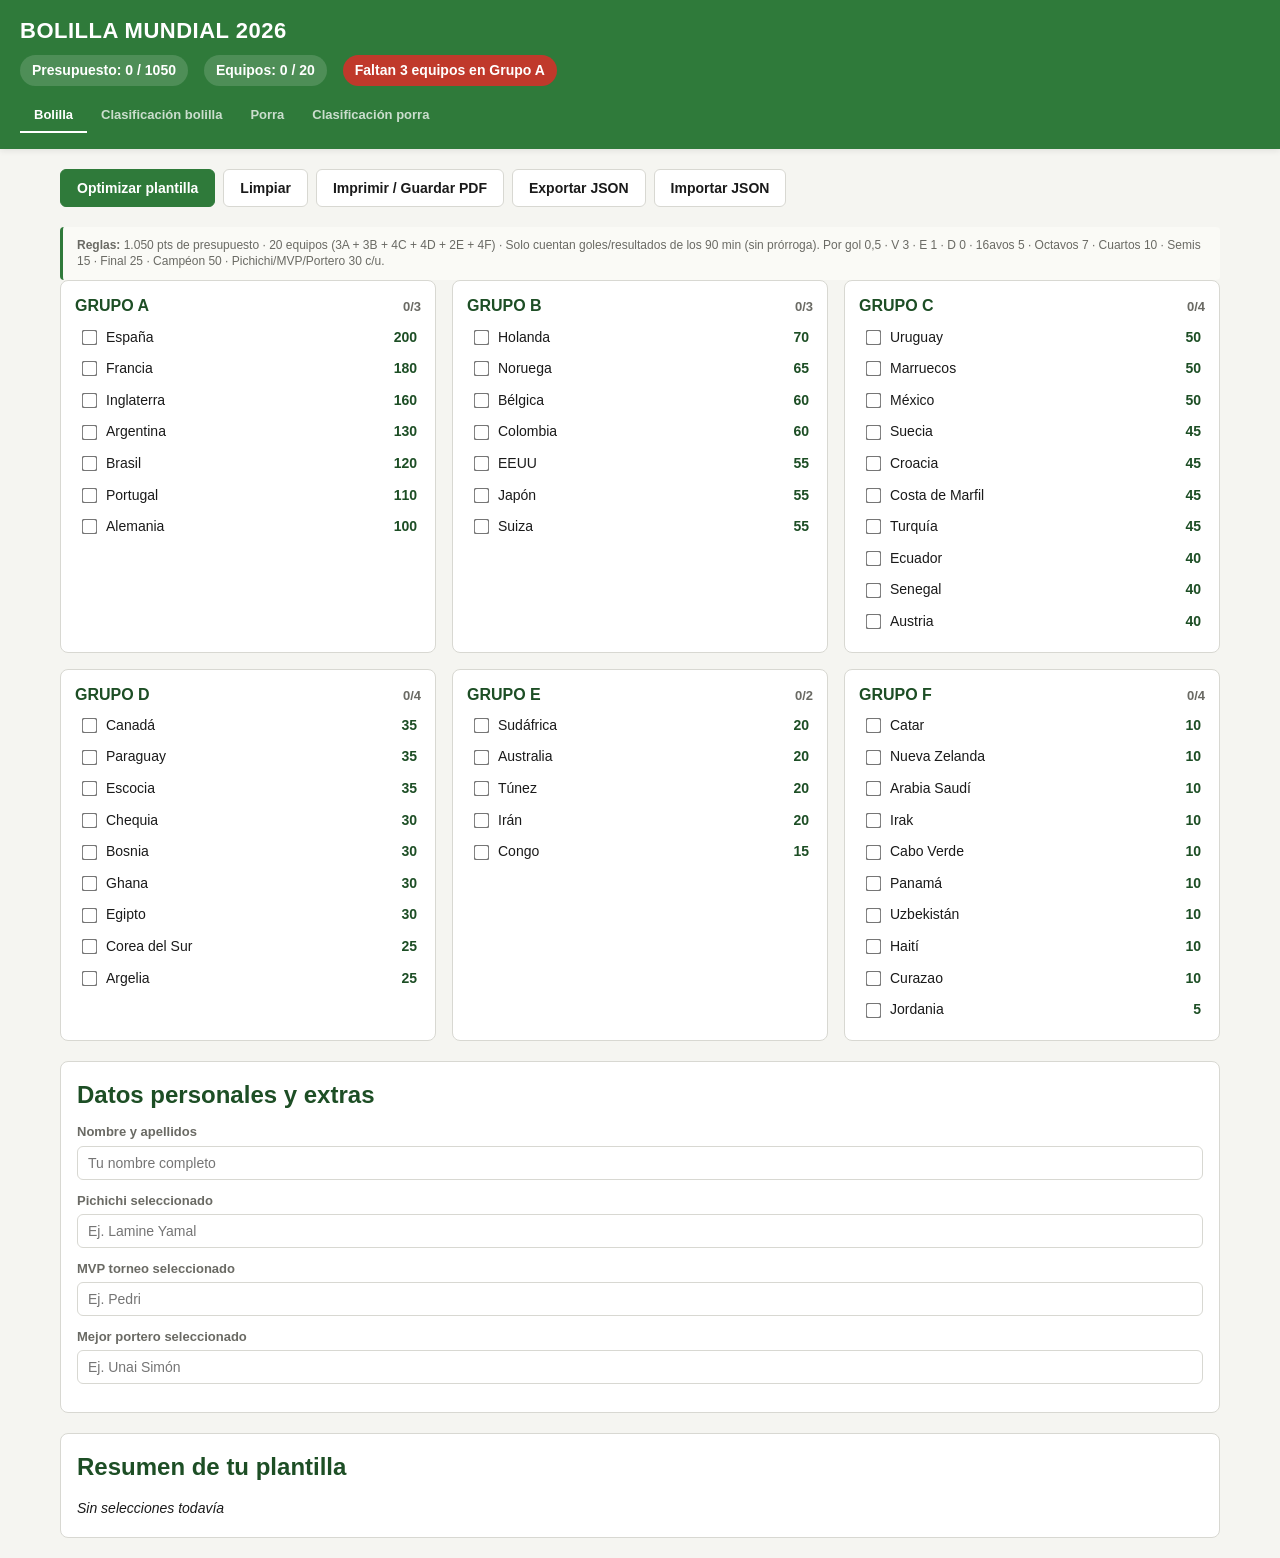
==== index.html @ 5770fac2 "feat(porra): nueva app de porra de predicciones paralela a la bolilla - data/porra/{config,predictio" ====
<!DOCTYPE html>
<html lang="es">
<head>
<meta charset="UTF-8">
<meta name="viewport" content="width=device-width, initial-scale=1.0">
<title>Bolilla Mundial 2026</title>
<style>
  :root {
    --green: #2f7a3a;
    --green-light: #d4ecd6;
    --green-dark: #1d4e25;
    --bg: #f5f5f1;
    --card: #ffffff;
    --border: #d8d8d2;
    --text: #1a1a1a;
    --muted: #6a6a64;
    --warn: #c0392b;
    --ok: #2f7a3a;
  }
  * { box-sizing: border-box; }
  body {
    font-family: -apple-system, BlinkMacSystemFont, "Segoe UI", Roboto, sans-serif;
    margin: 0;
    padding: 0;
    background: var(--bg);
    color: var(--text);
    line-height: 1.4;
  }
  header {
    background: var(--green);
    color: white;
    padding: 16px 20px;
    position: sticky;
    top: 0;
    z-index: 10;
    box-shadow: 0 2px 6px rgba(0,0,0,0.08);
  }
  header h1 {
    margin: 0 0 8px 0;
    font-size: 22px;
    letter-spacing: 0.5px;
  }
  .summary {
    display: flex;
    gap: 16px;
    flex-wrap: wrap;
    font-size: 14px;
  }
  .summary-item {
    background: rgba(255,255,255,0.15);
    padding: 6px 12px;
    border-radius: 20px;
    font-weight: 600;
  }
  .summary-item.warn {
    background: var(--warn);
  }
  .summary-item.ok {
    background: var(--green-dark);
  }
  main {
    max-width: 1200px;
    margin: 0 auto;
    padding: 20px;
  }
  .controls {
    display: flex;
    gap: 8px;
    margin-bottom: 20px;
    flex-wrap: wrap;
  }
  button {
    padding: 10px 16px;
    border: 1px solid var(--border);
    background: var(--card);
    color: var(--text);
    border-radius: 6px;
    cursor: pointer;
    font-weight: 600;
    font-size: 14px;
  }
  button:hover { background: var(--green-light); }
  button.primary {
    background: var(--green);
    color: white;
    border-color: var(--green);
  }
  button.primary:hover { background: var(--green-dark); }
  .groups {
    display: grid;
    grid-template-columns: repeat(auto-fill, minmax(320px, 1fr));
    gap: 16px;
  }
  .group {
    background: var(--card);
    border: 1px solid var(--border);
    border-radius: 8px;
    padding: 14px;
  }
  .group h2 {
    margin: 0 0 4px 0;
    font-size: 16px;
    color: var(--green-dark);
    display: flex;
    justify-content: space-between;
    align-items: baseline;
  }
  .group-counter {
    font-size: 13px;
    font-weight: 600;
    color: var(--muted);
  }
  .group-counter.full {
    color: var(--green);
  }
  .group-counter.over {
    color: var(--warn);
  }
  .team {
    display: flex;
    align-items: center;
    padding: 6px 4px;
    border-radius: 4px;
    cursor: pointer;
    user-select: none;
  }
  .team:hover { background: var(--green-light); }
  .team input { margin-right: 10px; transform: scale(1.2); }
  .team-name {
    flex: 1;
    font-size: 14px;
  }
  .team-price {
    font-weight: 700;
    font-size: 14px;
    color: var(--green-dark);
    min-width: 40px;
    text-align: right;
  }
  .team.disabled { opacity: 0.4; cursor: not-allowed; }
  .team.disabled:hover { background: transparent; }
  .team.selected {
    background: var(--green-light);
  }
  .extras {
    background: var(--card);
    border: 1px solid var(--border);
    border-radius: 8px;
    padding: 16px;
    margin-top: 20px;
  }
  .extras h2 {
    margin: 0 0 12px 0;
    color: var(--green-dark);
  }
  .field {
    margin-bottom: 12px;
  }
  .field label {
    display: block;
    font-size: 13px;
    font-weight: 600;
    margin-bottom: 4px;
    color: var(--muted);
  }
  .field input {
    width: 100%;
    padding: 8px 10px;
    border: 1px solid var(--border);
    border-radius: 6px;
    font-size: 14px;
  }
  .selection-summary {
    background: var(--card);
    border: 1px solid var(--border);
    border-radius: 8px;
    padding: 16px;
    margin-top: 20px;
  }
  .selection-summary h2 {
    margin: 0 0 12px 0;
    color: var(--green-dark);
  }
  .selection-summary ul {
    list-style: none;
    padding: 0;
    margin: 0;
    columns: 2;
  }
  .selection-summary li {
    padding: 3px 0;
    font-size: 14px;
    break-inside: avoid;
  }
  .selection-summary li .price {
    color: var(--green-dark);
    font-weight: 600;
    margin-left: 8px;
  }
  .scoring-help {
    font-size: 12px;
    color: var(--muted);
    margin-top: 4px;
    padding: 10px 14px;
    background: #fafaf6;
    border-left: 3px solid var(--green);
    border-radius: 4px;
  }
  @media print {
    header { position: static; background: white; color: black; }
    .controls { display: none; }
    .team.disabled, .team:not(.selected) { display: none; }
    .group { break-inside: avoid; border: none; padding: 0; }
    .groups { display: block; }
    button { display: none; }
  }
  @media (max-width: 600px) {
    .selection-summary ul { columns: 1; }
  }
</style>
</head>
<body>

<header>
  <h1>BOLILLA MUNDIAL 2026</h1>
  <div class="summary">
    <div class="summary-item" id="budgetSummary">Presupuesto: 0 / 1050</div>
    <div class="summary-item" id="countSummary">Equipos: 0 / 20</div>
    <div class="summary-item" id="validSummary">Validando...</div>
  </div>
  <nav style="padding:6px 0 0 0; display:flex; gap:0; margin-top:8px; flex-wrap:wrap;">
    <a href="index.html"       style="color:white; text-decoration:none; padding:6px 14px; font-size:13px; font-weight:600; opacity:1;    border-bottom:2px solid white;">Bolilla</a>
    <a href="leaderboard.html" style="color:white; text-decoration:none; padding:6px 14px; font-size:13px; font-weight:600; opacity:0.75; border-bottom:2px solid transparent;">Clasificación bolilla</a>
    <a href="porra.html"       style="color:white; text-decoration:none; padding:6px 14px; font-size:13px; font-weight:600; opacity:0.75; border-bottom:2px solid transparent;">Porra</a>
    <a href="porra-rank.html"  style="color:white; text-decoration:none; padding:6px 14px; font-size:13px; font-weight:600; opacity:0.75; border-bottom:2px solid transparent;">Clasificación porra</a>
  </nav>
</header>

<main>
  <div class="controls">
    <button class="primary" id="btnOptimize">Optimizar plantilla</button>
    <button id="btnClear">Limpiar</button>
    <button id="btnPrint">Imprimir / Guardar PDF</button>
    <button id="btnExport">Exportar JSON</button>
    <button id="btnImport">Importar JSON</button>
    <input type="file" id="fileImport" accept=".json" style="display:none">
  </div>

  <div class="scoring-help">
    <strong>Reglas:</strong> 1.050 pts de presupuesto · 20 equipos (3A + 3B + 4C + 4D + 2E + 4F) · Solo cuentan goles/resultados de los 90 min (sin pr&oacute;rroga).
    Por gol 0,5 · V 3 · E 1 · D 0 · 16avos 5 · Octavos 7 · Cuartos 10 · Semis 15 · Final 25 · Camp&eacute;on 50 · Pichichi/MVP/Portero 30 c/u.
  </div>

  <div class="groups" id="groupsContainer"></div>

  <div class="extras">
    <h2>Datos personales y extras</h2>
    <div class="field">
      <label for="fName">Nombre y apellidos</label>
      <input type="text" id="fName" placeholder="Tu nombre completo">
    </div>
    <div class="field">
      <label for="fPichichi">Pichichi seleccionado</label>
      <input type="text" id="fPichichi" placeholder="Ej. Lamine Yamal">
    </div>
    <div class="field">
      <label for="fMVP">MVP torneo seleccionado</label>
      <input type="text" id="fMVP" placeholder="Ej. Pedri">
    </div>
    <div class="field">
      <label for="fGK">Mejor portero seleccionado</label>
      <input type="text" id="fGK" placeholder="Ej. Unai Sim&oacute;n">
    </div>
  </div>

  <div class="selection-summary">
    <h2>Resumen de tu plantilla</h2>
    <ul id="selectionList"><li><em>Sin selecciones todav&iacute;a</em></li></ul>
  </div>
</main>

<script>
const BUDGET = 1050;

const GROUPS = {
  A: { required: 3, teams: [
    { name: "España", price: 200 },
    { name: "Francia", price: 180 },
    { name: "Inglaterra", price: 160 },
    { name: "Argentina", price: 130 },
    { name: "Brasil", price: 120 },
    { name: "Portugal", price: 110 },
    { name: "Alemania", price: 100 },
  ]},
  B: { required: 3, teams: [
    { name: "Holanda", price: 70 },
    { name: "Noruega", price: 65 },
    { name: "Bélgica", price: 60 },
    { name: "Colombia", price: 60 },
    { name: "EEUU", price: 55 },
    { name: "Japón", price: 55 },
    { name: "Suiza", price: 55 },
  ]},
  C: { required: 4, teams: [
    { name: "Uruguay", price: 50 },
    { name: "Marruecos", price: 50 },
    { name: "México", price: 50 },
    { name: "Suecia", price: 45 },
    { name: "Croacia", price: 45 },
    { name: "Costa de Marfil", price: 45 },
    { name: "Turquía", price: 45 },
    { name: "Ecuador", price: 40 },
    { name: "Senegal", price: 40 },
    { name: "Austria", price: 40 },
  ]},
  D: { required: 4, teams: [
    { name: "Canadá", price: 35 },
    { name: "Paraguay", price: 35 },
    { name: "Escocia", price: 35 },
    { name: "Chequia", price: 30 },
    { name: "Bosnia", price: 30 },
    { name: "Ghana", price: 30 },
    { name: "Egipto", price: 30 },
    { name: "Corea del Sur", price: 25 },
    { name: "Argelia", price: 25 },
  ]},
  E: { required: 2, teams: [
    { name: "Sudáfrica", price: 20 },
    { name: "Australia", price: 20 },
    { name: "Túnez", price: 20 },
    { name: "Irán", price: 20 },
    { name: "Congo", price: 15 },
  ]},
  F: { required: 4, teams: [
    { name: "Catar", price: 10 },
    { name: "Nueva Zelanda", price: 10 },
    { name: "Arabia Saudí", price: 10 },
    { name: "Irak", price: 10 },
    { name: "Cabo Verde", price: 10 },
    { name: "Panamá", price: 10 },
    { name: "Uzbekistán", price: 10 },
    { name: "Haití", price: 10 },
    { name: "Curazao", price: 10 },
    { name: "Jordania", price: 5 },
  ]},
};

// expected points used by optimizer; default = price (the organizer's implicit ranking)
function expectedPoints(team) { return team.price; }

const state = {
  selected: {} // groupKey -> Set of team names
};

for (const g of Object.keys(GROUPS)) state.selected[g] = new Set();

function totalSelectedCount() {
  return Object.values(state.selected).reduce((a, s) => a + s.size, 0);
}

function totalCost() {
  let c = 0;
  for (const [g, set] of Object.entries(state.selected)) {
    for (const tn of set) {
      const t = GROUPS[g].teams.find(x => x.name === tn);
      if (t) c += t.price;
    }
  }
  return c;
}

function render() {
  const container = document.getElementById("groupsContainer");
  container.innerHTML = "";
  for (const [gKey, gData] of Object.entries(GROUPS)) {
    const selected = state.selected[gKey];
    const card = document.createElement("div");
    card.className = "group";

    const isFull = selected.size === gData.required;
    const isOver = selected.size > gData.required;
    const counterClass = isOver ? "over" : (isFull ? "full" : "");

    card.innerHTML = `
      <h2>
        <span>GRUPO ${gKey}</span>
        <span class="group-counter ${counterClass}">${selected.size}/${gData.required}</span>
      </h2>
    `;
    for (const team of gData.teams) {
      const isSelected = selected.has(team.name);
      const disabled = !isSelected && selected.size >= gData.required;
      const div = document.createElement("label");
      div.className = "team" + (isSelected ? " selected" : "") + (disabled ? " disabled" : "");
      div.innerHTML = `
        <input type="checkbox" ${isSelected ? "checked" : ""} ${disabled ? "disabled" : ""} data-group="${gKey}" data-team="${team.name}">
        <span class="team-name">${team.name}</span>
        <span class="team-price">${team.price}</span>
      `;
      card.appendChild(div);
    }
    container.appendChild(card);
  }

  // attach listeners
  container.querySelectorAll('input[type="checkbox"]').forEach(cb => {
    cb.addEventListener("change", e => {
      const g = e.target.dataset.group;
      const t = e.target.dataset.team;
      if (e.target.checked) state.selected[g].add(t);
      else state.selected[g].delete(t);
      render();
    });
  });

  // summary
  const cost = totalCost();
  const count = totalSelectedCount();
  const budgetEl = document.getElementById("budgetSummary");
  budgetEl.textContent = `Presupuesto: ${cost} / ${BUDGET}`;
  budgetEl.classList.toggle("warn", cost > BUDGET);
  budgetEl.classList.toggle("ok", cost <= BUDGET && count === 20);

  const countEl = document.getElementById("countSummary");
  countEl.textContent = `Equipos: ${count} / 20`;
  countEl.classList.toggle("ok", count === 20);
  countEl.classList.toggle("warn", count > 20);

  const validEl = document.getElementById("validSummary");
  const errors = validate();
  if (errors.length === 0) {
    validEl.textContent = "Plantilla válida";
    validEl.classList.add("ok");
    validEl.classList.remove("warn");
  } else {
    validEl.textContent = errors[0];
    validEl.classList.add("warn");
    validEl.classList.remove("ok");
  }

  // selection list
  const list = document.getElementById("selectionList");
  if (count === 0) {
    list.innerHTML = "<li><em>Sin selecciones todavía</em></li>";
  } else {
    let html = "";
    for (const [gKey, gData] of Object.entries(GROUPS)) {
      for (const tn of state.selected[gKey]) {
        const t = gData.teams.find(x => x.name === tn);
        html += `<li><strong>${gKey}</strong> ${tn} <span class="price">${t.price} pts</span></li>`;
      }
    }
    list.innerHTML = html;
  }
}

function validate() {
  const errors = [];
  for (const [gKey, gData] of Object.entries(GROUPS)) {
    const s = state.selected[gKey].size;
    if (s < gData.required) errors.push(`Faltan ${gData.required - s} equipos en Grupo ${gKey}`);
    if (s > gData.required) errors.push(`Sobran ${s - gData.required} equipos en Grupo ${gKey}`);
  }
  const cost = totalCost();
  if (cost > BUDGET) errors.push(`Presupuesto excedido en ${cost - BUDGET} pts`);
  return errors;
}

// ---------- OPTIMIZER ----------
// For each group, enumerate all C(n, required) combinations as { cost, ep, teams }.
// Then a multi-choice knapsack across groups maximizes total ep subject to total cost <= BUDGET.

function combinations(arr, k) {
  const result = [];
  const rec = (start, combo) => {
    if (combo.length === k) { result.push(combo.slice()); return; }
    for (let i = start; i < arr.length; i++) {
      combo.push(arr[i]);
      rec(i + 1, combo);
      combo.pop();
    }
  };
  rec(0, []);
  return result;
}

function groupCombinations(groupKey) {
  const g = GROUPS[groupKey];
  const combos = combinations(g.teams, g.required);
  return combos.map(teams => ({
    teams,
    cost: teams.reduce((a, t) => a + t.price, 0),
    ep: teams.reduce((a, t) => a + expectedPoints(t), 0),
  }));
}

function optimize() {
  const groupKeys = Object.keys(GROUPS);
  const allCombos = groupKeys.map(k => groupCombinations(k));

  // DP: dp[i][cost] = { ep, picks }
  // i = group index, cost = total cost so far
  let dp = new Map();
  dp.set(0, { ep: 0, picks: [] });

  for (let i = 0; i < groupKeys.length; i++) {
    const next = new Map();
    for (const [costSoFar, state] of dp.entries()) {
      for (const combo of allCombos[i]) {
        const newCost = costSoFar + combo.cost;
        if (newCost > BUDGET) continue;
        const newEp = state.ep + combo.ep;
        const existing = next.get(newCost);
        if (!existing || existing.ep < newEp) {
          next.set(newCost, { ep: newEp, picks: [...state.picks, combo] });
        }
      }
    }
    dp = next;
  }

  // find max ep
  let best = null;
  for (const [cost, st] of dp.entries()) {
    if (!best || st.ep > best.ep || (st.ep === best.ep && cost < best.cost)) {
      best = { ep: st.ep, cost, picks: st.picks };
    }
  }
  return best;
}

document.getElementById("btnOptimize").addEventListener("click", () => {
  const result = optimize();
  if (!result) { alert("No se ha encontrado plantilla válida."); return; }
  // apply
  const groupKeys = Object.keys(GROUPS);
  for (const g of groupKeys) state.selected[g] = new Set();
  result.picks.forEach((combo, idx) => {
    const gKey = groupKeys[idx];
    combo.teams.forEach(t => state.selected[gKey].add(t.name));
  });
  render();
});

document.getElementById("btnClear").addEventListener("click", () => {
  if (!confirm("¿Seguro que quieres borrar la plantilla?")) return;
  for (const g of Object.keys(GROUPS)) state.selected[g] = new Set();
  document.getElementById("fName").value = "";
  document.getElementById("fPichichi").value = "";
  document.getElementById("fMVP").value = "";
  document.getElementById("fGK").value = "";
  render();
});

document.getElementById("btnPrint").addEventListener("click", () => window.print());

document.getElementById("btnExport").addEventListener("click", () => {
  const data = {
    name: document.getElementById("fName").value,
    pichichi: document.getElementById("fPichichi").value,
    mvp: document.getElementById("fMVP").value,
    gk: document.getElementById("fGK").value,
    selections: {},
  };
  for (const [g, set] of Object.entries(state.selected)) {
    data.selections[g] = [...set];
  }
  const blob = new Blob([JSON.stringify(data, null, 2)], { type: "application/json" });
  const url = URL.createObjectURL(blob);
  const a = document.createElement("a");
  const safeName = (data.name || "plantilla").replace(/[^a-z0-9_\-]/gi, "_");
  a.href = url; a.download = `bolilla_${safeName}.json`; a.click();
  URL.revokeObjectURL(url);
});

document.getElementById("btnImport").addEventListener("click", () => {
  document.getElementById("fileImport").click();
});
document.getElementById("fileImport").addEventListener("change", e => {
  const file = e.target.files[0];
  if (!file) return;
  const reader = new FileReader();
  reader.onload = () => {
    try {
      const data = JSON.parse(reader.result);
      if (data.name !== undefined) document.getElementById("fName").value = data.name;
      if (data.pichichi !== undefined) document.getElementById("fPichichi").value = data.pichichi;
      if (data.mvp !== undefined) document.getElementById("fMVP").value = data.mvp;
      if (data.gk !== undefined) document.getElementById("fGK").value = data.gk;
      for (const g of Object.keys(GROUPS)) state.selected[g] = new Set();
      if (data.selections) {
        for (const [g, arr] of Object.entries(data.selections)) {
          if (state.selected[g]) arr.forEach(t => state.selected[g].add(t));
        }
      }
      render();
    } catch (err) {
      alert("Archivo no válido: " + err.message);
    }
  };
  reader.readAsText(file);
});

// Auto-save in localStorage
function autosave() {
  const data = {
    name: document.getElementById("fName").value,
    pichichi: document.getElementById("fPichichi").value,
    mvp: document.getElementById("fMVP").value,
    gk: document.getElementById("fGK").value,
    selections: {},
  };
  for (const [g, set] of Object.entries(state.selected)) data.selections[g] = [...set];
  localStorage.setItem("bolilla2026", JSON.stringify(data));
}
function autoload() {
  try {
    const raw = localStorage.getItem("bolilla2026");
    if (!raw) return;
    const data = JSON.parse(raw);
    if (data.name) document.getElementById("fName").value = data.name;
    if (data.pichichi) document.getElementById("fPichichi").value = data.pichichi;
    if (data.mvp) document.getElementById("fMVP").value = data.mvp;
    if (data.gk) document.getElementById("fGK").value = data.gk;
    if (data.selections) {
      for (const [g, arr] of Object.entries(data.selections)) {
        if (state.selected[g]) arr.forEach(t => state.selected[g].add(t));
      }
    }
  } catch {}
}

document.addEventListener("input", autosave);
window.addEventListener("beforeunload", autosave);

autoload();
render();
</script>
</body>
</html>
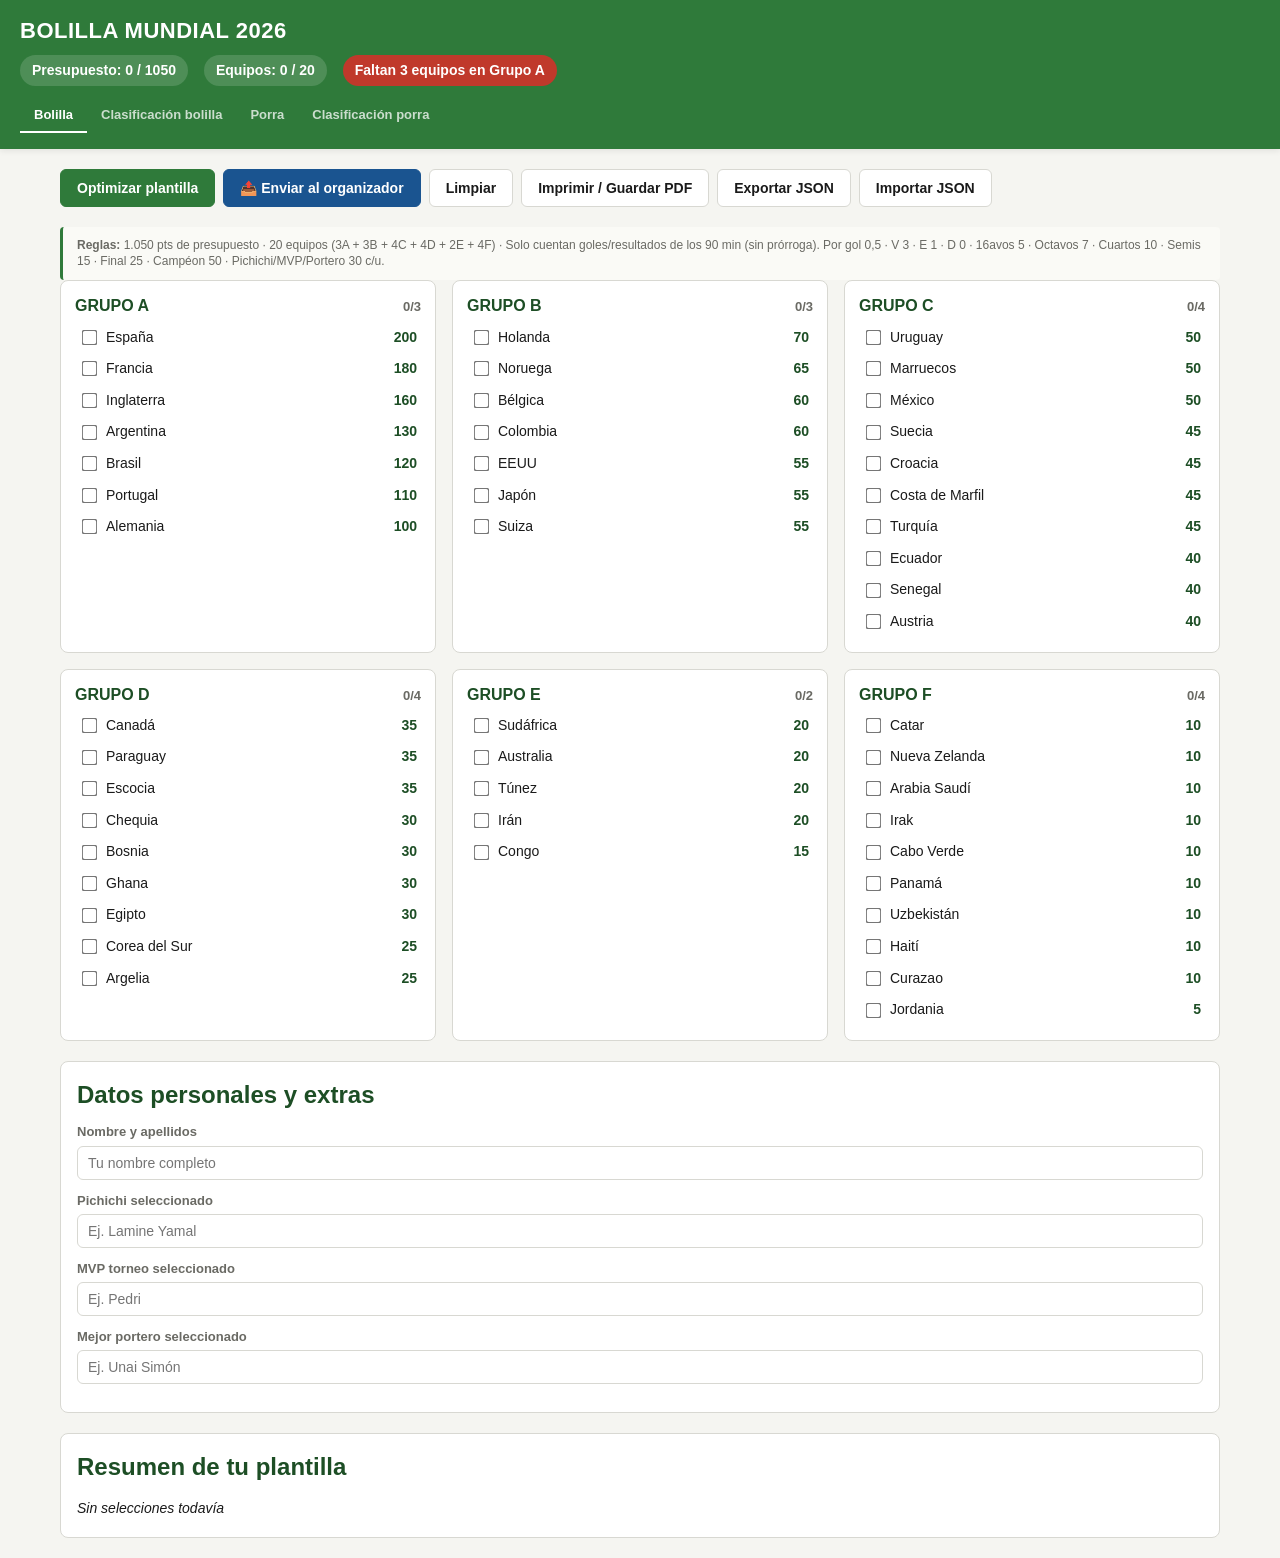
==== commit e369ac2a: "feat(bolilla): boton 'Enviar al organizador' con share nativo" ====
--- a/index.html
+++ b/index.html
@@ -239,6 +239,7 @@
 <main>
   <div class="controls">
     <button class="primary" id="btnOptimize">Optimizar plantilla</button>
+    <button class="primary" id="btnSend" style="background:#1a5490;border-color:#1a5490;">📤 Enviar al organizador</button>
     <button id="btnClear">Limpiar</button>
     <button id="btnPrint">Imprimir / Guardar PDF</button>
     <button id="btnExport">Exportar JSON</button>
@@ -573,6 +574,38 @@
   URL.revokeObjectURL(url);
 });
 
+document.getElementById("btnSend").addEventListener("click", async () => {
+  const name = document.getElementById("fName").value.trim();
+  const errors = validate();
+  if (!name) { alert("Pon tu nombre antes de enviar."); return; }
+  if (errors.length > 0) {
+    if (!confirm("Tu plantilla tiene errores:\n- " + errors.join("\n- ") + "\n\n¿Enviar igualmente?")) return;
+  }
+  const data = {
+    name,
+    pichichi: document.getElementById("fPichichi").value.trim() || null,
+    mvp: document.getElementById("fMVP").value.trim() || null,
+    gk: document.getElementById("fGK").value.trim() || null,
+    selections: {},
+  };
+  for (const [g, set] of Object.entries(state.selected)) {
+    data.selections[g] = [...set];
+  }
+  const cost = totalCost();
+  const text = `🏆 Bolilla Mundial 2026 — ${name}\n` +
+               `Presupuesto: ${cost}/1050 · 20 equipos · 5€\n\n` +
+               `--- COPIA TODO ESTO ABAJO ---\n${JSON.stringify(data)}\n--- FIN ---`;
+  if (navigator.share) {
+    try { await navigator.share({ title: `Bolilla ${name}`, text }); return; } catch {}
+  }
+  try {
+    await navigator.clipboard.writeText(text);
+    alert("Pronósticos copiados al portapapeles. Pégaselos al organizador por WhatsApp.");
+  } catch {
+    prompt("Copia este texto y mándaselo al organizador:", text);
+  }
+});
+
 document.getElementById("btnImport").addEventListener("click", () => {
   document.getElementById("fileImport").click();
 });
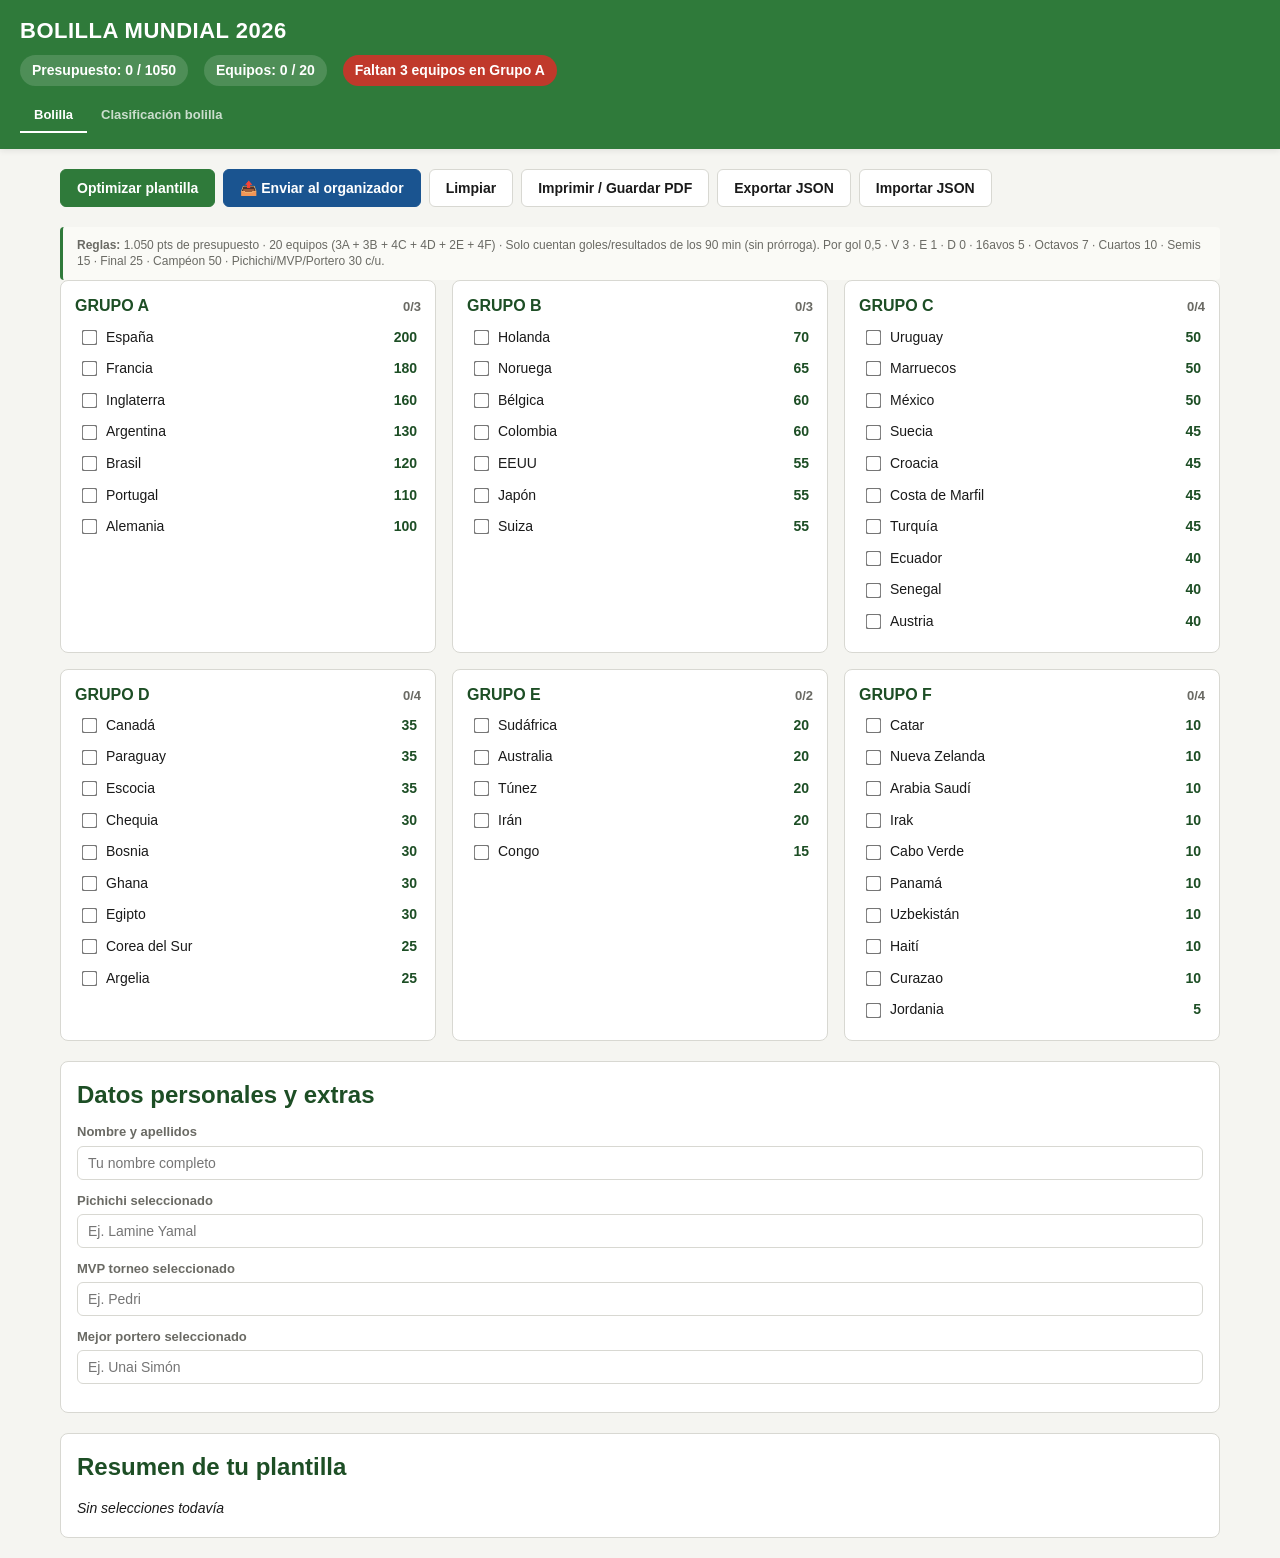
==== commit 3d73044f: "feat(porra): añade desglose de puntos y separa navegación bolilla/porra - porra-rank.html: el modal " ====
--- a/index.html
+++ b/index.html
@@ -231,8 +231,6 @@
   <nav style="padding:6px 0 0 0; display:flex; gap:0; margin-top:8px; flex-wrap:wrap;">
     <a href="index.html"       style="color:white; text-decoration:none; padding:6px 14px; font-size:13px; font-weight:600; opacity:1;    border-bottom:2px solid white;">Bolilla</a>
     <a href="leaderboard.html" style="color:white; text-decoration:none; padding:6px 14px; font-size:13px; font-weight:600; opacity:0.75; border-bottom:2px solid transparent;">Clasificación bolilla</a>
-    <a href="porra.html"       style="color:white; text-decoration:none; padding:6px 14px; font-size:13px; font-weight:600; opacity:0.75; border-bottom:2px solid transparent;">Porra</a>
-    <a href="porra-rank.html"  style="color:white; text-decoration:none; padding:6px 14px; font-size:13px; font-weight:600; opacity:0.75; border-bottom:2px solid transparent;">Clasificación porra</a>
   </nav>
 </header>
 
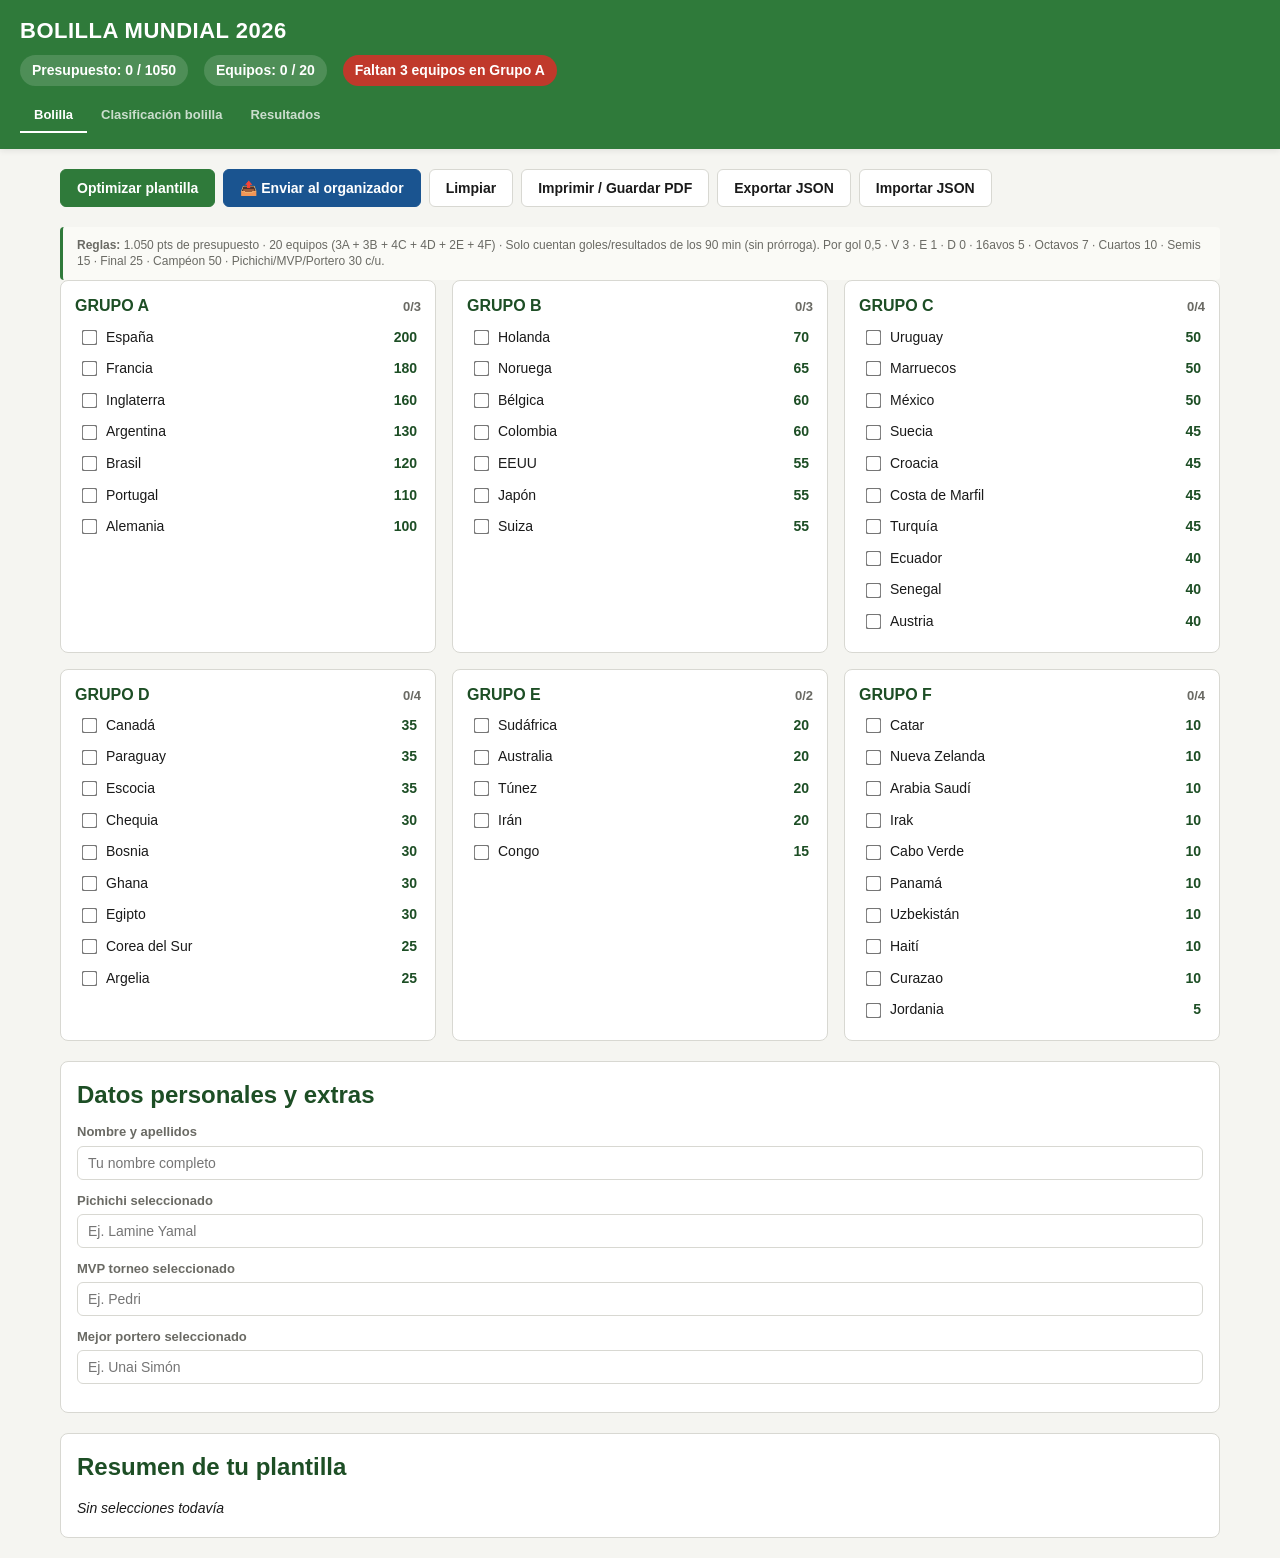
==== commit 27044db2: "feat: añade pagina de Resultados con en directo, marcadores y goleadores - fetch_fixtures.py guarda " ====
--- a/index.html
+++ b/index.html
@@ -231,6 +231,7 @@
   <nav style="padding:6px 0 0 0; display:flex; gap:0; margin-top:8px; flex-wrap:wrap;">
     <a href="index.html"       style="color:white; text-decoration:none; padding:6px 14px; font-size:13px; font-weight:600; opacity:1;    border-bottom:2px solid white;">Bolilla</a>
     <a href="leaderboard.html" style="color:white; text-decoration:none; padding:6px 14px; font-size:13px; font-weight:600; opacity:0.75; border-bottom:2px solid transparent;">Clasificación bolilla</a>
+    <a href="results.html"     style="color:white; text-decoration:none; padding:6px 14px; font-size:13px; font-weight:600; opacity:0.75; border-bottom:2px solid transparent;">Resultados</a>
   </nav>
 </header>
 
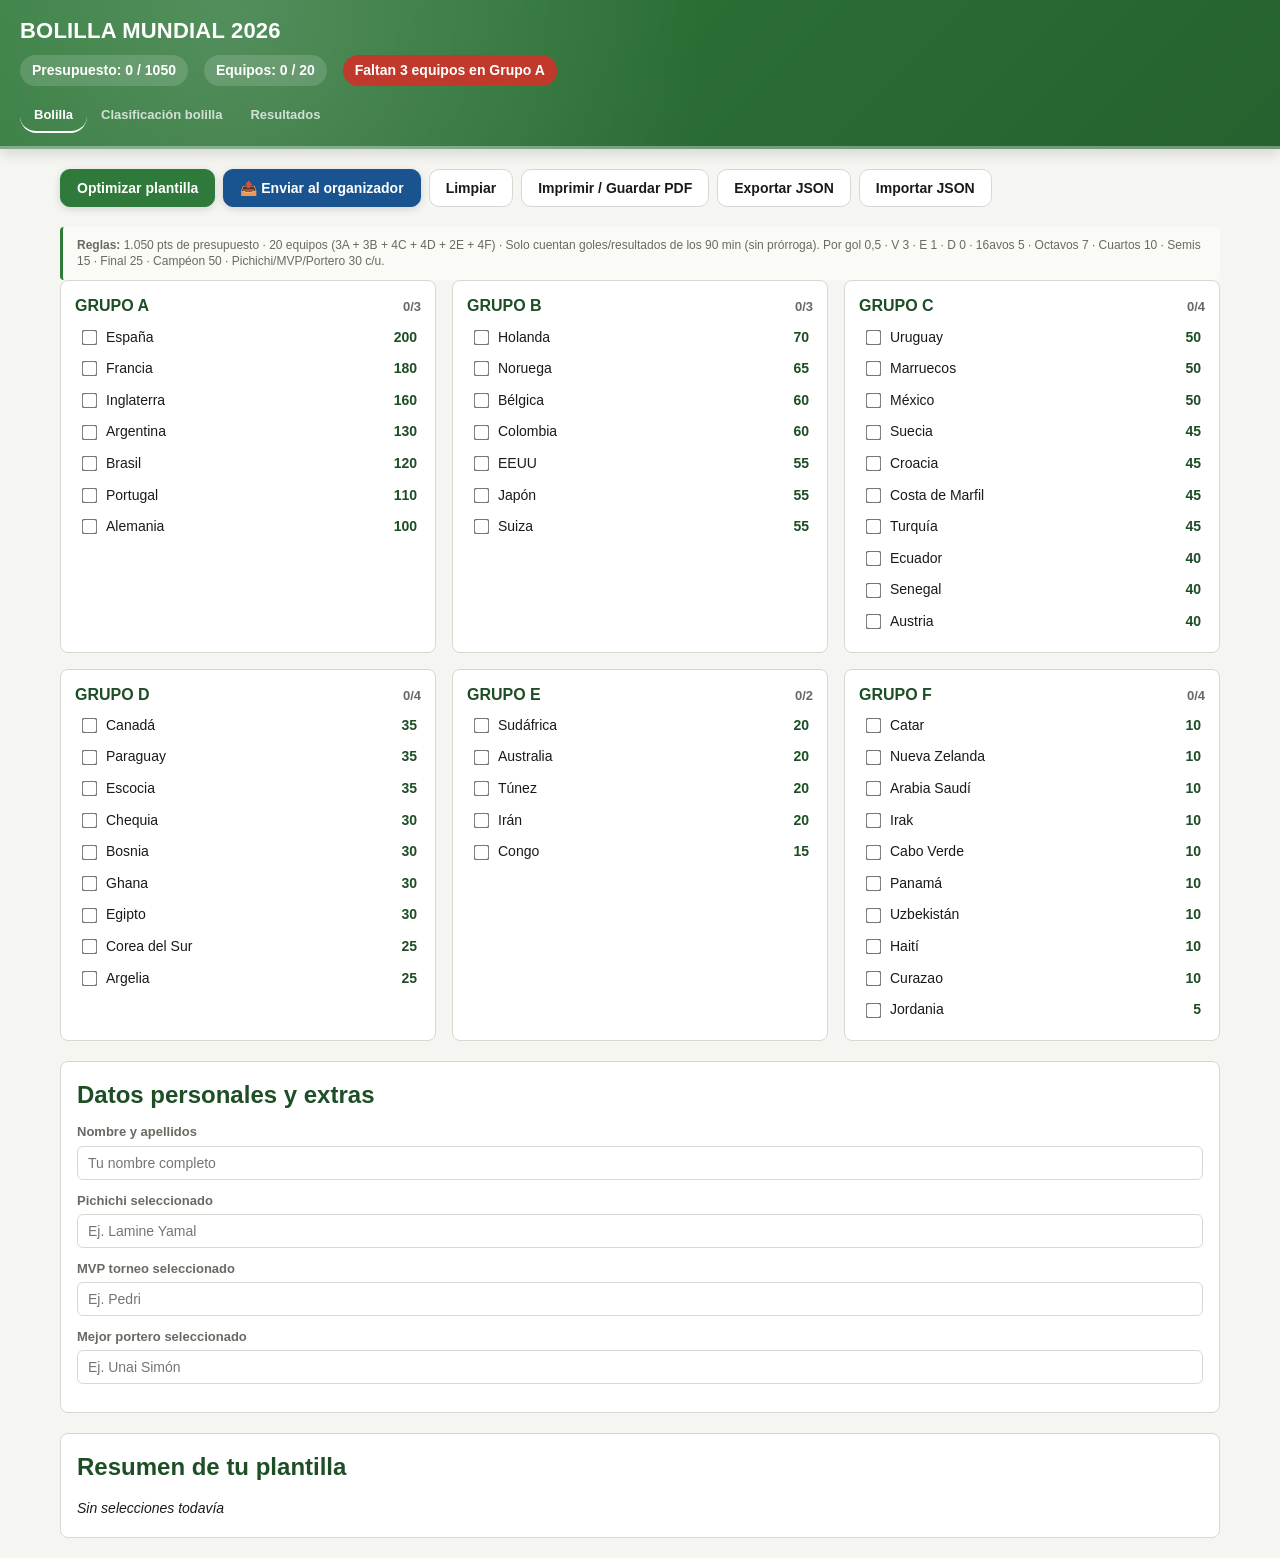
==== commit 82fc85a2: "style: aplica un look más moderno y corporativo en todas las páginas Añade assets/theme.css con cabe" ====
--- a/index.html
+++ b/index.html
@@ -4,6 +4,7 @@
 <meta charset="UTF-8">
 <meta name="viewport" content="width=device-width, initial-scale=1.0">
 <title>Bolilla Mundial 2026</title>
+<link rel="stylesheet" href="assets/today-carousel.css">
 <style>
   :root {
     --green: #2f7a3a;
@@ -218,6 +219,7 @@
     .selection-summary ul { columns: 1; }
   }
 </style>
+<link rel="stylesheet" href="assets/theme.css">
 </head>
 <body>
 
@@ -236,6 +238,11 @@
 </header>
 
 <main>
+  <section class="today-section" id="todaySection" style="display:none;">
+    <h2 id="todayTitle">Partidos de hoy</h2>
+    <div class="carousel" id="todayCarousel"></div>
+  </section>
+
   <div class="controls">
     <button class="primary" id="btnOptimize">Optimizar plantilla</button>
     <button class="primary" id="btnSend" style="background:#1a5490;border-color:#1a5490;">📤 Enviar al organizador</button>
@@ -668,5 +675,6 @@
 autoload();
 render();
 </script>
+<script src="assets/today-carousel.js"></script>
 </body>
 </html>
--- a/assets/today-carousel.css
+++ b/assets/today-carousel.css
@@ -0,0 +1,128 @@
+/* Carrusel "Partidos de hoy" — compartido por todas las páginas */
+.today-section { margin-bottom: 22px; }
+.today-section h2 {
+  margin: 0 0 12px 0;
+  font-size: 16px;
+  font-weight: 700;
+  color: var(--text);
+  display: flex;
+  align-items: center;
+  gap: 8px;
+}
+.today-live-badge {
+  display: inline-flex;
+  align-items: center;
+  gap: 5px;
+  background: linear-gradient(135deg, #c0392b, #962d22);
+  color: #fff;
+  font-size: 11px;
+  font-weight: 800;
+  text-transform: uppercase;
+  letter-spacing: 0.5px;
+  padding: 3px 10px;
+  border-radius: 20px;
+  box-shadow: 0 2px 8px rgba(192, 57, 43, 0.35);
+  animation: todayLivePulse 1.6s infinite;
+}
+.carousel {
+  display: flex;
+  gap: 14px;
+  overflow-x: auto;
+  padding: 4px 4px 12px;
+  scroll-snap-type: x mandatory;
+  scrollbar-width: thin;
+  -webkit-overflow-scrolling: touch;
+}
+.carousel::-webkit-scrollbar { height: 6px; }
+.carousel::-webkit-scrollbar-track { background: transparent; }
+.carousel::-webkit-scrollbar-thumb { background: var(--border); border-radius: 3px; }
+
+.match-card {
+  flex: 0 0 210px;
+  scroll-snap-align: start;
+  background: linear-gradient(180deg, var(--card), #fafafa);
+  border: 1px solid var(--border);
+  border-radius: 14px;
+  padding: 14px;
+  box-shadow: 0 1px 3px rgba(0, 0, 0, 0.05);
+  transition: transform 0.15s ease, box-shadow 0.15s ease;
+}
+.match-card:hover {
+  transform: translateY(-3px);
+  box-shadow: 0 10px 22px rgba(0, 0, 0, 0.09);
+}
+.match-card.live {
+  border-color: transparent;
+  background: linear-gradient(180deg, var(--live-light, #fbe2df), var(--card));
+  animation: todayLiveGlow 2.2s ease-in-out infinite;
+}
+@keyframes todayLiveGlow {
+  0%, 100% { box-shadow: 0 0 0 2px var(--warn, var(--live, #c0392b)), 0 6px 16px rgba(192, 57, 43, 0.12); }
+  50%      { box-shadow: 0 0 0 2px var(--warn, var(--live, #c0392b)), 0 6px 22px rgba(192, 57, 43, 0.32); }
+}
+
+.mc-group {
+  font-size: 10.5px;
+  color: var(--muted);
+  text-transform: uppercase;
+  font-weight: 800;
+  letter-spacing: 0.8px;
+  margin-bottom: 10px;
+}
+.mc-team {
+  display: flex;
+  align-items: center;
+  gap: 10px;
+  font-size: 14px;
+  font-weight: 600;
+  padding: 6px 0;
+}
+.mc-team + .mc-team {
+  border-top: 1px solid var(--border);
+}
+.mc-crest {
+  width: 26px;
+  height: 26px;
+  object-fit: contain;
+  flex-shrink: 0;
+  filter: drop-shadow(0 1px 1px rgba(0, 0, 0, 0.12));
+}
+.mc-name {
+  flex: 1;
+  white-space: nowrap;
+  overflow: hidden;
+  text-overflow: ellipsis;
+}
+.mc-score {
+  font-weight: 800;
+  font-size: 16px;
+  min-width: 20px;
+  text-align: right;
+}
+.mc-time {
+  margin-top: 10px;
+  font-size: 12px;
+  font-weight: 700;
+  color: var(--muted);
+  text-align: center;
+  background: var(--bg, #f5f5f1);
+  border-radius: 20px;
+  padding: 5px 0;
+}
+.mc-badge-live {
+  display: flex;
+  align-items: center;
+  justify-content: center;
+  gap: 5px;
+  margin-top: 10px;
+  background: linear-gradient(135deg, #c0392b, #962d22);
+  color: #fff;
+  font-size: 11px;
+  font-weight: 800;
+  text-transform: uppercase;
+  letter-spacing: 0.5px;
+  padding: 5px 0;
+  border-radius: 20px;
+  animation: todayLivePulse 1.5s infinite;
+}
+@keyframes todayLivePulse { 0%, 100% { opacity: 1; } 50% { opacity: 0.55; } }
--- a/assets/theme.css
+++ b/assets/theme.css
@@ -0,0 +1,95 @@
+/* Capa de estilo compartida: look mas moderno/corporativo en todas las paginas.
+   Se carga despues del <style> de cada pagina para poder afinar header, cards,
+   botones, pestañas e inputs sin tocar la paleta de colores de cada una. */
+
+html { scroll-behavior: smooth; }
+
+/* Cabecera: degradado sutil + sombra + linea de acento inferior */
+header {
+  background-image:
+    radial-gradient(circle at 18% 15%, rgba(255,255,255,0.18), transparent 45%),
+    linear-gradient(135deg, rgba(255,255,255,0.05), rgba(0,0,0,0.20));
+  background-blend-mode: screen, multiply;
+  box-shadow: 0 4px 14px rgba(0,0,0,0.14), inset 0 -3px 0 rgba(255,255,255,0.35);
+}
+
+header h1 {
+  font-weight: 800;
+  letter-spacing: 0.2px;
+}
+
+/* Pestañas de navegacion dentro del header -> estilo pill */
+nav a {
+  border-bottom: none;
+  border-radius: 20px;
+  transition: background 0.15s ease, opacity 0.15s ease;
+}
+nav a:hover { background: rgba(255,255,255,0.12); }
+nav a.active {
+  border-color: transparent;
+  background: rgba(255,255,255,0.20);
+}
+
+/* Tarjetas: bordes mas redondeados + sombra suave + hover */
+.card,
+.modal,
+.ranking-table,
+.participants-table,
+.team-card,
+details.section,
+.extras-bar,
+.extras-section {
+  border-radius: 14px;
+}
+
+.card {
+  box-shadow: 0 1px 3px rgba(0,0,0,0.05);
+  transition: box-shadow 0.2s ease;
+}
+.card:hover {
+  box-shadow: 0 6px 18px rgba(0,0,0,0.08);
+}
+
+/* Pestañas internas (.tabs / .tab) -> estilo pill agrupado */
+.tabs {
+  border-bottom: none;
+  background: var(--card);
+  padding: 4px;
+  border-radius: 12px;
+  box-shadow: 0 1px 3px rgba(0,0,0,0.05);
+}
+.tab {
+  border-bottom: none;
+  border-radius: 8px;
+  margin-bottom: 0;
+  transition: background 0.15s ease, color 0.15s ease;
+}
+.tab:hover { background: rgba(0,0,0,0.035); }
+.tab.active {
+  border-color: transparent;
+  background: rgba(0,0,0,0.045);
+}
+
+/* Botones: mas redondeados, con transiciones y micro-interaccion */
+button, .btn {
+  border-radius: 10px;
+  transition: filter 0.15s ease, transform 0.05s ease, box-shadow 0.15s ease, background 0.15s ease;
+}
+button:active, .btn:active { transform: scale(0.97); }
+
+button.primary, .btn:not(.secondary) {
+  box-shadow: 0 2px 8px rgba(0,0,0,0.14);
+}
+button.primary:hover, .btn:not(.secondary):hover {
+  filter: brightness(1.08);
+}
+
+/* Campos de formulario: bordes redondeados + foco mas visible */
+input, select, textarea {
+  border-radius: 8px;
+  transition: border-color 0.15s ease, box-shadow 0.15s ease;
+}
+input:focus, select:focus, textarea:focus {
+  outline: none;
+  box-shadow: 0 0 0 3px rgba(0,0,0,0.08);
+}
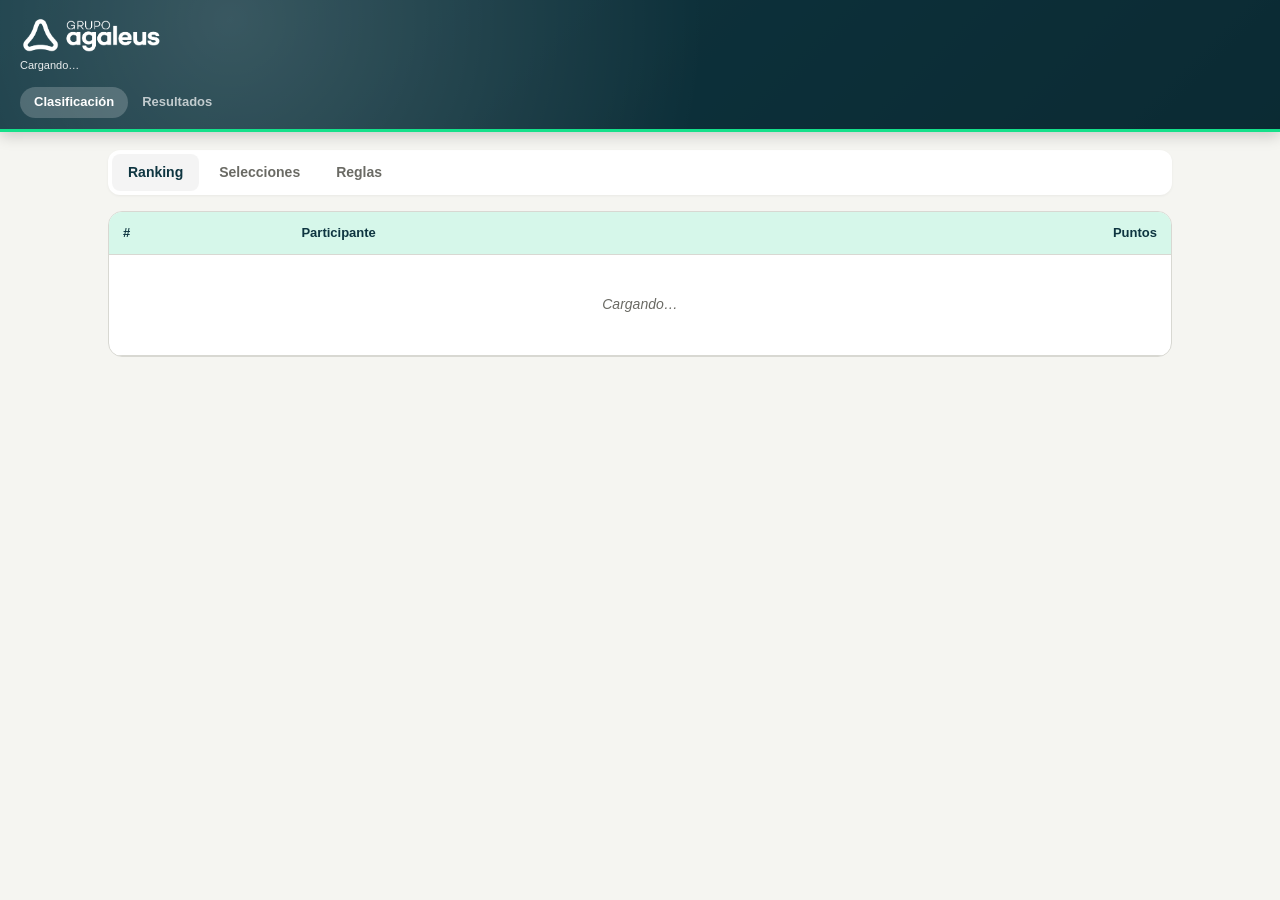
==== commit 96abdcad: "pequeños cambios menu" ====
--- a/index.html
+++ b/index.html
@@ -3,6 +3,7 @@
 <head>
 <meta charset="UTF-8">
 <meta name="viewport" content="width=device-width, initial-scale=1.0">
+<meta http-equiv="refresh" content="0; url=leaderboard.html">
 <title>Bolilla Mundial 2026</title>
 <link rel="stylesheet" href="assets/today-carousel.css">
 <style>
--- a/assets/theme.css
+++ b/assets/theme.css
@@ -93,3 +93,28 @@
   outline: none;
   box-shadow: 0 0 0 3px rgba(0,0,0,0.08);
 }
+
+/* Tema "GrupoAgaleus": paleta corporativa (teal + verde) para la sala de la empresa */
+body.theme-agaleus {
+  --green: #1c5263;
+  --green-dark: #0e3540;
+  --green-light: #d6f7ea;
+}
+body.theme-agaleus header {
+  background-color: #0e3540;
+  box-shadow: 0 4px 14px rgba(0,0,0,0.18), inset 0 -3px 0 #14e08a;
+}
+body.theme-agaleus header .h1-text {
+  display: none;
+}
+body.theme-agaleus header .sub {
+  font-size: 11px;
+}
+
+.room-logo {
+  height: 42px;
+  vertical-align: middle;
+  margin-right: 10px;
+  filter: brightness(0) invert(1);
+}
+
